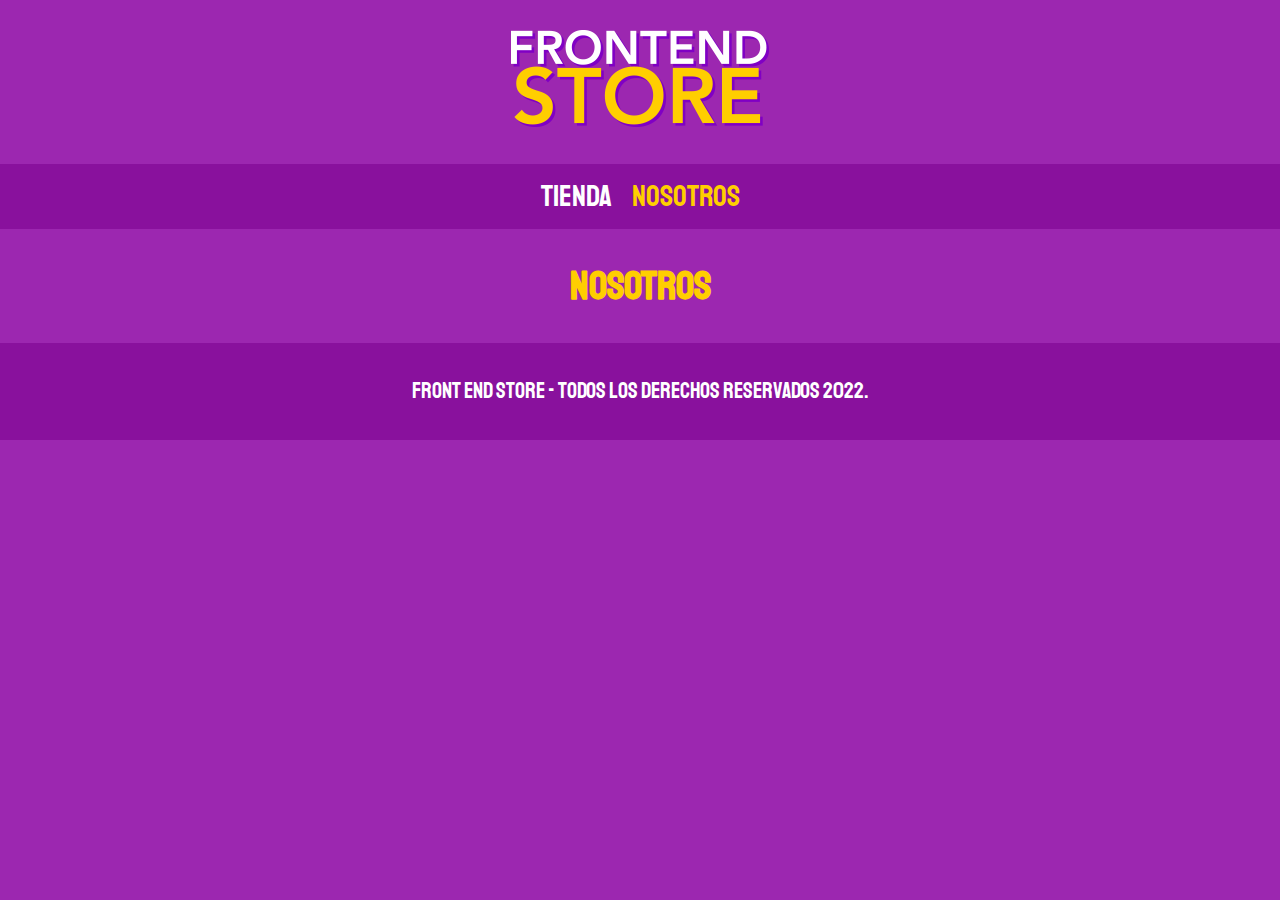
==== nosotros.html @ b052b4a5 "Se agrega logo y elementos de la Nav-bar, footer, se crean enlaces y las páginas, se crean estilos C" ====
<!DOCTYPE html>
<html lang="en">
<head>
    <meta charset="UTF-8">
    <meta http-equiv="X-UA-Compatible" content="IE=edge">
    <meta name="viewport" content="width=device-width, initial-scale=1.0">
    <title>FrontEnd Store</title>
    <link rel="preload" href="css/normalize.css">
    <link rel="stylesheet" href="css/normalize.css">    
    <link href="https://fonts.googleapis.com/css2?family=Staatliches&display=swap" rel="stylesheet">
    <link rel="stylesheet" href="css/style.css">
</head>
<body>
    <header class="header">
        <a href="index.html">
            <img class="header__logo" src="img/logo.png" alt="Logotipo">
        </a>
    </header>
    <nav class="navegacion">
        <a class="navegacion__enlace" href="index.html">Tienda</a>
        <a class="navegacion__enlace navegacion__enlace--activo" href="nosotros.html">Nosotros</a>
    </nav>
    <main class="contenedor">
        <h1>Nosotros</h1>
    </main>
    <footer class="footer">
        <p class="footer__texto">Front End Store - Todos los derechos reservados 2022.</p>
    </footer>
</body>
</html>
---- css/style.css ----
/*VARIABLES*/
:root {
    --primario: #9c27b0;
    --primarioOscuro: #89119D;
    --secundario: #FFCE00;
    --secundarioOscuro: rgb(233,187,2);
    --blanco: #FFF;
    --negro: #000;

    --fuentePrincipal: 'Staatliches', cursive;
}

/*HACK MODELO DE CAJA*/
html {
    box-sizing: border-box;
    font-size: 62.5%; /*Permite que 1rem sean 10 pixeles*/
  }
  *, *:before, *:after {
    box-sizing: inherit;
  }

/* GLOBALES */
body {
    background-color: var(--primario);
    font-size: 1.6rem; /*16 pixeles*/
    line-height: 1.5; /*1.5 de la base de la fuente*/
}

p {
    font-size: 1.8rem;
    font-family: Arial, Helvetica, sans-serif;
    color: var(--blanco);
}
a {
    text-decoration: none;
}
img {
    max-width: 100%;
}
.contenedor {
    max-width: 120rem; /*Ancho máximo del contenedor*/
    margin: 0 auto;
}
h1, h2, h3 {
    text-align: center;
    color: var(--secundario);
    font-family: var(--fuentePrincipal);
}
h1 {
    font-size: 4rem;
}
h2 {
    font-size: 3.2rem;
}
h3 {
    font-size: 2.4rem;
}

/* HEADER */
.header {
    display: flex; /*Recomendable para elmentos dentro de otro contenedor*/
    justify-content: center; /*Centrar horizontalmente*/
}
.header__logo {
    padding: 3rem 0; /*Arriba y abajo, izquiera y derecha*/
}

/*FOOTER*/
.footer {
    background-color: var(--primarioOscuro);
    padding: 1rem 0;
    margin-top: 2rem;       
}
.footer__texto {    
    font-family: var(--fuentePrincipal);
    text-align: center;
    font-size: 2.2rem;
}

/*NAVEGACION*/
.navegacion {
    background-color: var(--primarioOscuro);
    padding: 1rem 0;
    display: flex;
    justify-content: center;
    gap: 2rem; /*Separa los elementos, funciona en flexbox(margin-right: 2rem)*/
}
.navegacion__enlace {
    font-family: var(--fuentePrincipal);
    color: var(--blanco);
    font-size: 3rem;
    /* margin-right: 2rem Forma Antigua */
}
/* .navegacion__enlace:last-of-type {
    margin-right: 0; Al último elemento no le aplica y de esta manera queda centrado, se debe hacer cuando se utiliza el margin-right
} */
.navegacion__enlace--activo,
.navegacion__enlace:hover{
    color: var(--secundario);
}
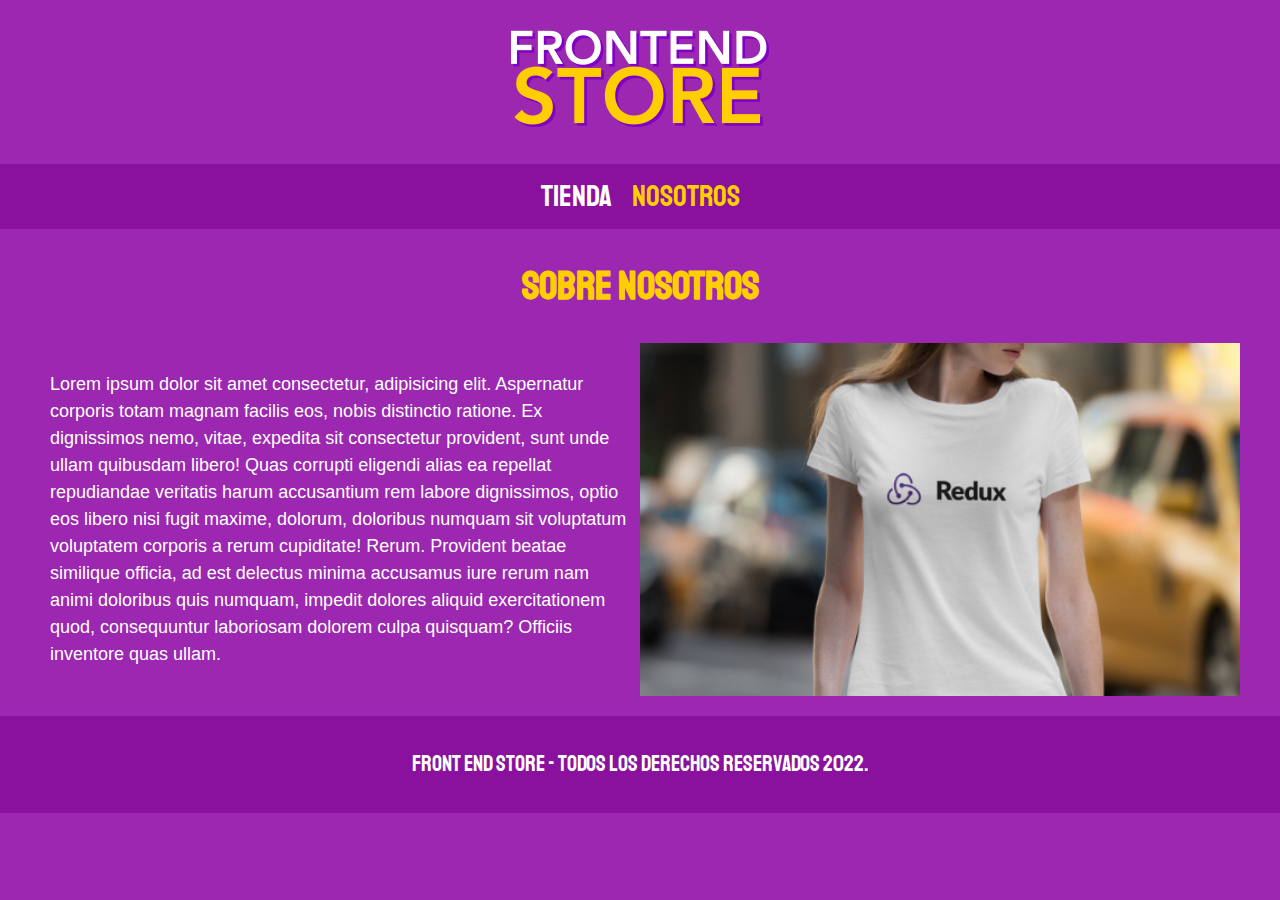
==== commit f27073fa: "Se añaden los productos y se les aplican los estilos con CSS, se posicionan con CSS Grid." ====
--- a/nosotros.html
+++ b/nosotros.html
@@ -21,7 +21,15 @@
         <a class="navegacion__enlace navegacion__enlace--activo" href="nosotros.html">Nosotros</a>
     </nav>
     <main class="contenedor">
-        <h1>Nosotros</h1>
+        <h1>Sobre nosotros</h1>
+        <div class="nosotros">
+            <div class="nosotros__informacion">
+                <p>Lorem ipsum dolor sit amet consectetur, adipisicing elit. Aspernatur corporis totam magnam facilis eos, nobis distinctio ratione. Ex dignissimos nemo, vitae, expedita sit consectetur provident, sunt unde ullam quibusdam libero!
+                Quas corrupti eligendi alias ea repellat repudiandae veritatis harum accusantium rem labore dignissimos, optio eos libero nisi fugit maxime, dolorum, doloribus numquam sit voluptatum voluptatem corporis a rerum cupiditate! Rerum.
+                Provident beatae similique officia, ad est delectus minima accusamus iure rerum nam animi doloribus quis numquam, impedit dolores aliquid exercitationem quod, consequuntur laboriosam dolorem culpa quisquam? Officiis inventore quas ullam.</p>
+            </div>
+            <div class="nosotros__imagen"></div>
+        </div>
     </main>
     <footer class="footer">
         <p class="footer__texto">Front End Store - Todos los derechos reservados 2022.</p>
--- a/css/style.css
+++ b/css/style.css
@@ -97,4 +97,82 @@
 .navegacion__enlace--activo,
 .navegacion__enlace:hover{
     color: var(--secundario);
+}
+
+/*GRID*/
+.grid {
+    display: grid;
+    grid-template-columns: repeat(2, 1fr); /*" columnas por fila que ocupan 1 fracción del contenedor"*/
+    /* column-gap: 2rem; Separación entre columnas*/
+    /* row-gap: 2rem; Separación entre filas*/
+    gap: 2rem;
+}
+@media (min-width: 768px) { /*A partir de esa resolución se muestran 3 columnas por fila*/
+    .grid {
+        grid-template-columns: repeat(3, 1fr);
+    }
+}
+
+/*PRODUCTOS*/
+.producto {
+    background-color: var(--primarioOscuro);
+    padding: 1rem;
+}
+.producto__imagen {
+    width: 100%; /*Ocupe el 100% del espacio*/
+}
+.producto__nombre {
+    font-size: 4rem;    
+}
+.producto__precio {
+    font-size: 2.8rem;
+    color: var(--secundario);
+}
+.producto__nombre, 
+.producto__precio {
+    font-family: var(--fuentePrincipal);
+    margin: 1rem 0;
+    text-align: center;
+    line-height: 1.2; /*Interlineado*/
+}
+
+.grafico {
+    min-height: 30rem; /*Altura mínima de la imagen*/
+    grid-column: 1/3; /*Ocupará el espacio de la columan 1 a la 3*/
+    background-repeat: no-repeat; /*Evita que se repita, por defecto background-image lo trae activado*/
+    background-size: cover; /*Rellena el espacio disponible*/
+}
+.grafico--camisas {
+    grid-row: 2/3; /*Ocupara el espacio entre las filas 2 y 3*/
+    background-image: url(../img/grafico1.jpg);
+}
+.grafico--node {    
+    grid-row: 8/9;    
+    background-image: url(../img/grafico2.jpg);
+}
+@media (min-width: 768px) {
+    .grafico--node {
+        grid-row: 5/6;
+        grid-column: 2/4;        
+    }   
+}
+
+/*NOSOTROS*/
+.nosotros {
+    
+}
+@media (min-width: 768px) {
+    .nosotros {        
+        display: grid;    
+        grid-template-columns: repeat(2, 1fr);        
+    }
+}
+.nosotros__informacion {
+    padding: 1rem;
+}
+.nosotros__imagen {
+    min-height: 30rem;
+    background-image: url(../img/nosotros.jpg);
+    background-repeat: no-repeat;
+    background-size: cover;
 }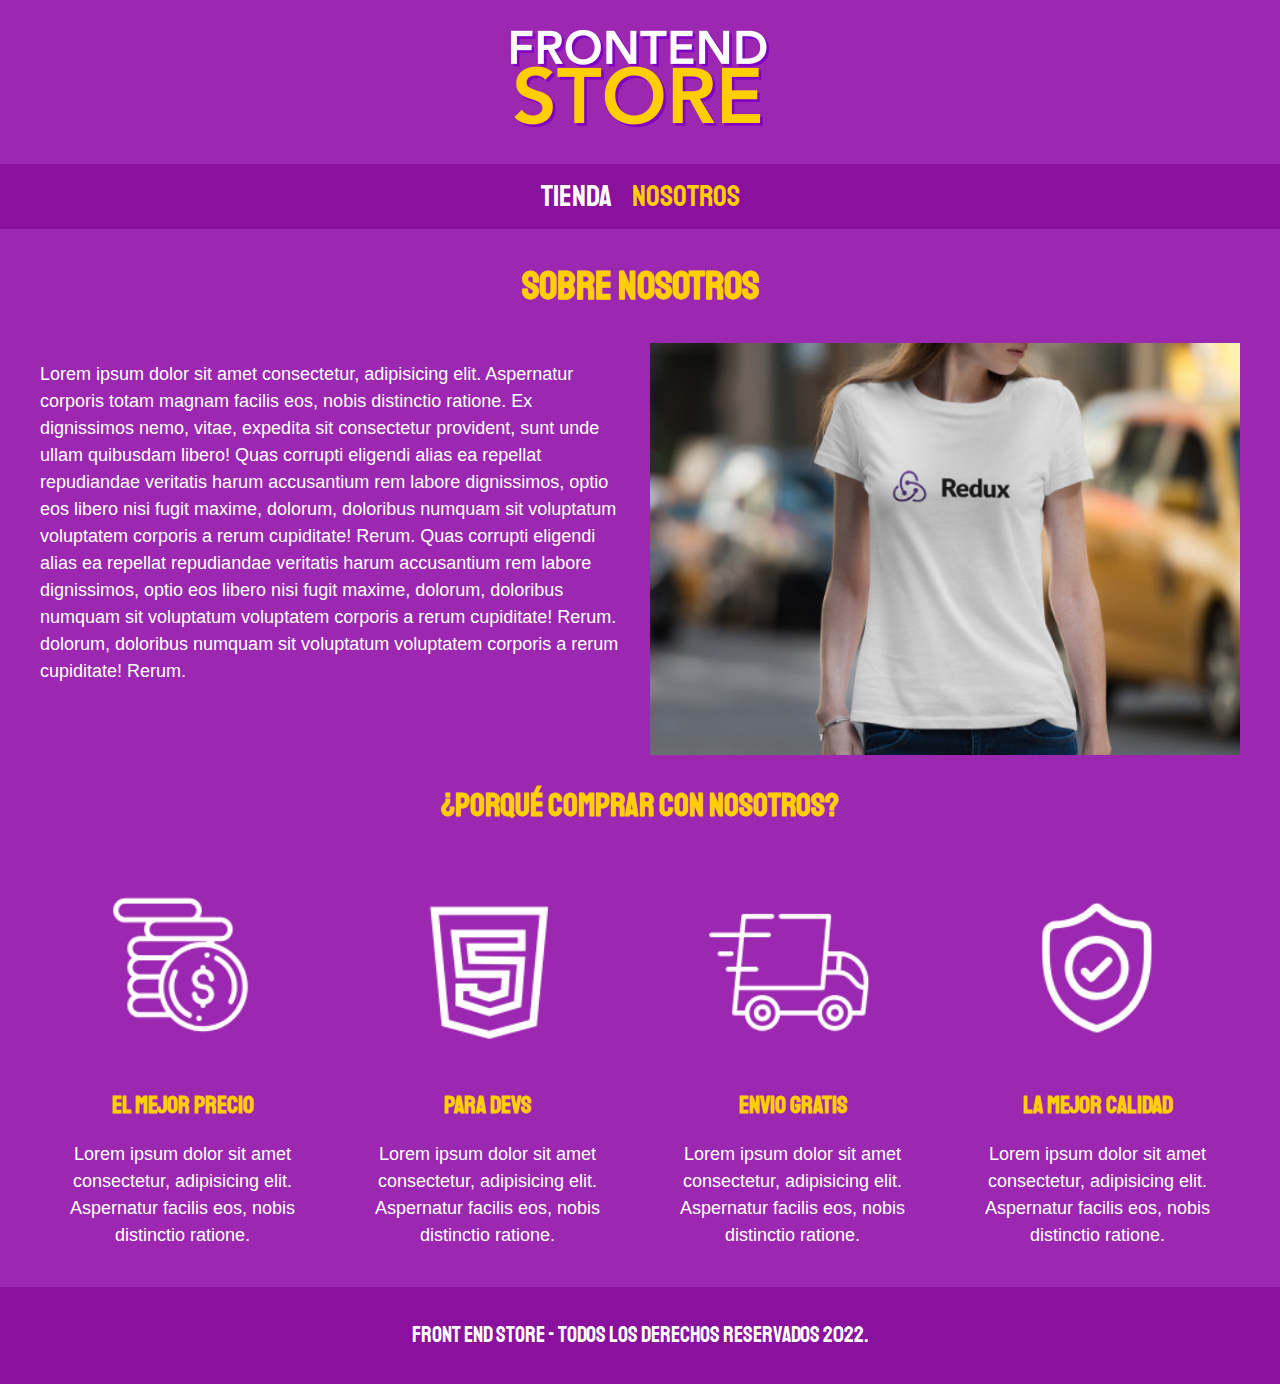
==== commit 755757f7: "Se finaliza el proyecto, se crea la página de 'Nosotros', se agrega la sección de iconos y finalment" ====
--- a/nosotros.html
+++ b/nosotros.html
@@ -23,14 +23,42 @@
     <main class="contenedor">
         <h1>Sobre nosotros</h1>
         <div class="nosotros">
-            <div class="nosotros__informacion">
+            <div class="nosotros__contenido">
                 <p>Lorem ipsum dolor sit amet consectetur, adipisicing elit. Aspernatur corporis totam magnam facilis eos, nobis distinctio ratione. Ex dignissimos nemo, vitae, expedita sit consectetur provident, sunt unde ullam quibusdam libero!
                 Quas corrupti eligendi alias ea repellat repudiandae veritatis harum accusantium rem labore dignissimos, optio eos libero nisi fugit maxime, dolorum, doloribus numquam sit voluptatum voluptatem corporis a rerum cupiditate! Rerum.
-                Provident beatae similique officia, ad est delectus minima accusamus iure rerum nam animi doloribus quis numquam, impedit dolores aliquid exercitationem quod, consequuntur laboriosam dolorem culpa quisquam? Officiis inventore quas ullam.</p>
+                Quas corrupti eligendi alias ea repellat repudiandae veritatis harum accusantium rem labore dignissimos, optio eos libero nisi fugit maxime, dolorum, doloribus numquam sit voluptatum voluptatem corporis a rerum cupiditate! Rerum.
+                dolorum, doloribus numquam sit voluptatum voluptatem corporis a rerum cupiditate! Rerum.</p>
             </div>
-            <div class="nosotros__imagen"></div>
+            <img class="nosotros__imagen" src="img/nosotros.jpg" alt="Imagen nosotros">
         </div>
     </main>
+
+    <section class="contenedor comprar">
+        <h2 class="comprar_titulo">¿Porqué comprar con nosotros?</h2>
+        <div class="bloques">
+            <div class="bloque">
+                <img class="bloque__imagen" src="img/icono_1.png" alt="porque comprar">
+                <h3 class="bloque__titulo">El mejor precio</h3>
+                <p>Lorem ipsum dolor sit amet consectetur, adipisicing elit. Aspernatur facilis eos, nobis distinctio ratione.</p>
+            </div> <!--Bloque-->
+            <div class="bloque">
+                <img class="bloque__imagen" src="img/icono_2.png" alt="porque comprar">
+                <h3 class="bloque__titulo">Para devs</h3>
+                <p>Lorem ipsum dolor sit amet consectetur, adipisicing elit. Aspernatur facilis eos, nobis distinctio ratione.</p>
+            </div> <!--Bloque-->
+            <div class="bloque">
+                <img class="bloque__imagen" src="img/icono_3.png" alt="porque comprar">
+                <h3 class="bloque__titulo">Envio gratis</h3>
+                <p>Lorem ipsum dolor sit amet consectetur, adipisicing elit. Aspernatur facilis eos, nobis distinctio ratione.</p>
+            </div> <!--Bloque-->
+            <div class="bloque">
+                <img class="bloque__imagen" src="img/icono_4.png" alt="porque comprar">
+                <h3 class="bloque__titulo">La mejor calidad</h3>
+                <p>Lorem ipsum dolor sit amet consectetur, adipisicing elit. Aspernatur facilis eos, nobis distinctio ratione.</p>
+            </div> <!--Bloque-->
+        </div> <!--Bloques-->
+    </section>
+
     <footer class="footer">
         <p class="footer__texto">Front End Store - Todos los derechos reservados 2022.</p>
     </footer>
--- a/css/style.css
+++ b/css/style.css
@@ -35,7 +35,7 @@
     text-decoration: none;
 }
 img {
-    max-width: 100%;
+    width: 100%; /*Se ajusta el tamañano al 100% la imagen*/
 }
 .contenedor {
     max-width: 120rem; /*Ancho máximo del contenedor*/
@@ -118,9 +118,6 @@
     background-color: var(--primarioOscuro);
     padding: 1rem;
 }
-.producto__imagen {
-    width: 100%; /*Ocupe el 100% del espacio*/
-}
 .producto__nombre {
     font-size: 4rem;    
 }
@@ -159,20 +156,77 @@
 
 /*NOSOTROS*/
 .nosotros {
-    
+    display: grid;
+    grid-template-rows: repeat(2, auto); /*aunto para que se ajuste al 100%*/
 }
 @media (min-width: 768px) {
     .nosotros {        
-        display: grid;    
-        grid-template-columns: repeat(2, 1fr);        
-    }
-}
-.nosotros__informacion {
+        grid-template-columns: repeat(2, 1fr);
+        column-gap: 2rem;
+    }    
+}
+.nosotros__imagen {    
+    grid-row: 1/2;
+}
+@media (min-width: 768px) {
+    .nosotros__imagen {
+        grid-column: 2/3;
+    }
+}
+
+/*BLOQUES*/
+.bloques {
+    display: grid;
+    grid-template-columns: repeat(2, 1fr);
+    gap: 2rem; /*Separación entre elementos*/
+}
+@media (min-width: 768px) {
+    .bloques {        
+        grid-template-columns: repeat(4, 1fr);
+    }
+}
+.bloque {
+    text-align: center;
+}
+.bloque__titulo {
+    margin: 0;
+}
+
+/*PAGINA DEL PRODUCTO*/
+@media (min-width: 768px) {
+    .camisa {
+        display: grid;
+        grid-template-columns: repeat(2, 1fr);
+        column-gap: 2rem; /*Separación entre columnas*/
+    }
+}
+.formulario {
+    display: grid;
+    grid-template-columns: repeat(2, 1fr);
+    gap: 2rem;
+}
+.formulario__campo {
+    /* border-color: var(--primarioOscuro);
+    border-width: 1rem;
+    border-style: solid; */    
+    border: 1rem solid var(--primarioOscuro); /*Ancho, tipo, color*/ 
+    background-color: transparent;
+    color: var(--blanco);
+    font-size: 2rem;
+    font-family: Arial, Helvetica, sans-serif;
     padding: 1rem;
-}
-.nosotros__imagen {
-    min-height: 30rem;
-    background-image: url(../img/nosotros.jpg);
-    background-repeat: no-repeat;
-    background-size: cover;
+    appearance: none; /*Elimina flecha del atributo option*/
+}
+.formulario__submit {
+    background-color: var(--secundario);
+    border: none;
+    font-size: 2rem;
+    font-family: var(--fuentePrincipal);    
+    padding: 2rem;    
+    transition: background-color .3s ease; /*Transicion de cambio de color*/
+    grid-column: 1/3;
+}
+.formulario__submit:hover {
+    cursor: pointer; /*Cursos en forma de mano*/
+    background-color: var(--secundarioOscuro);
 }